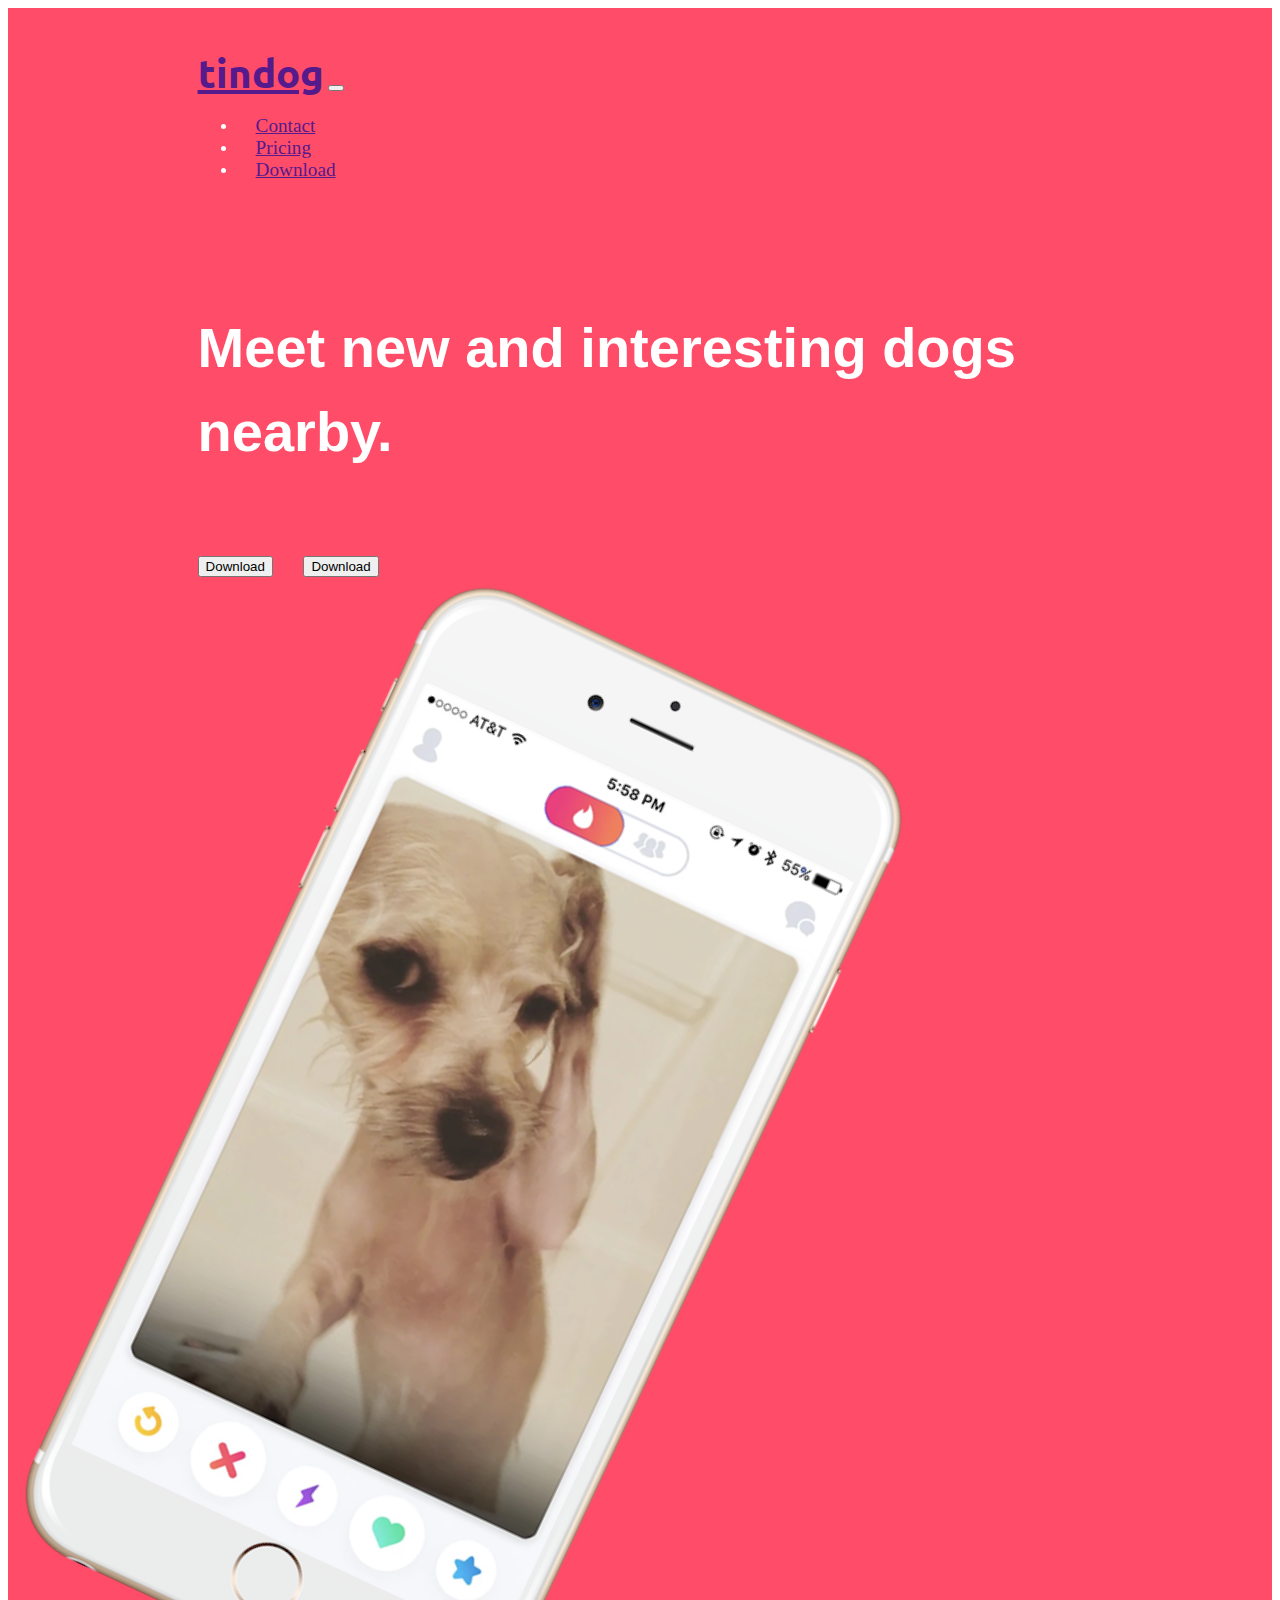
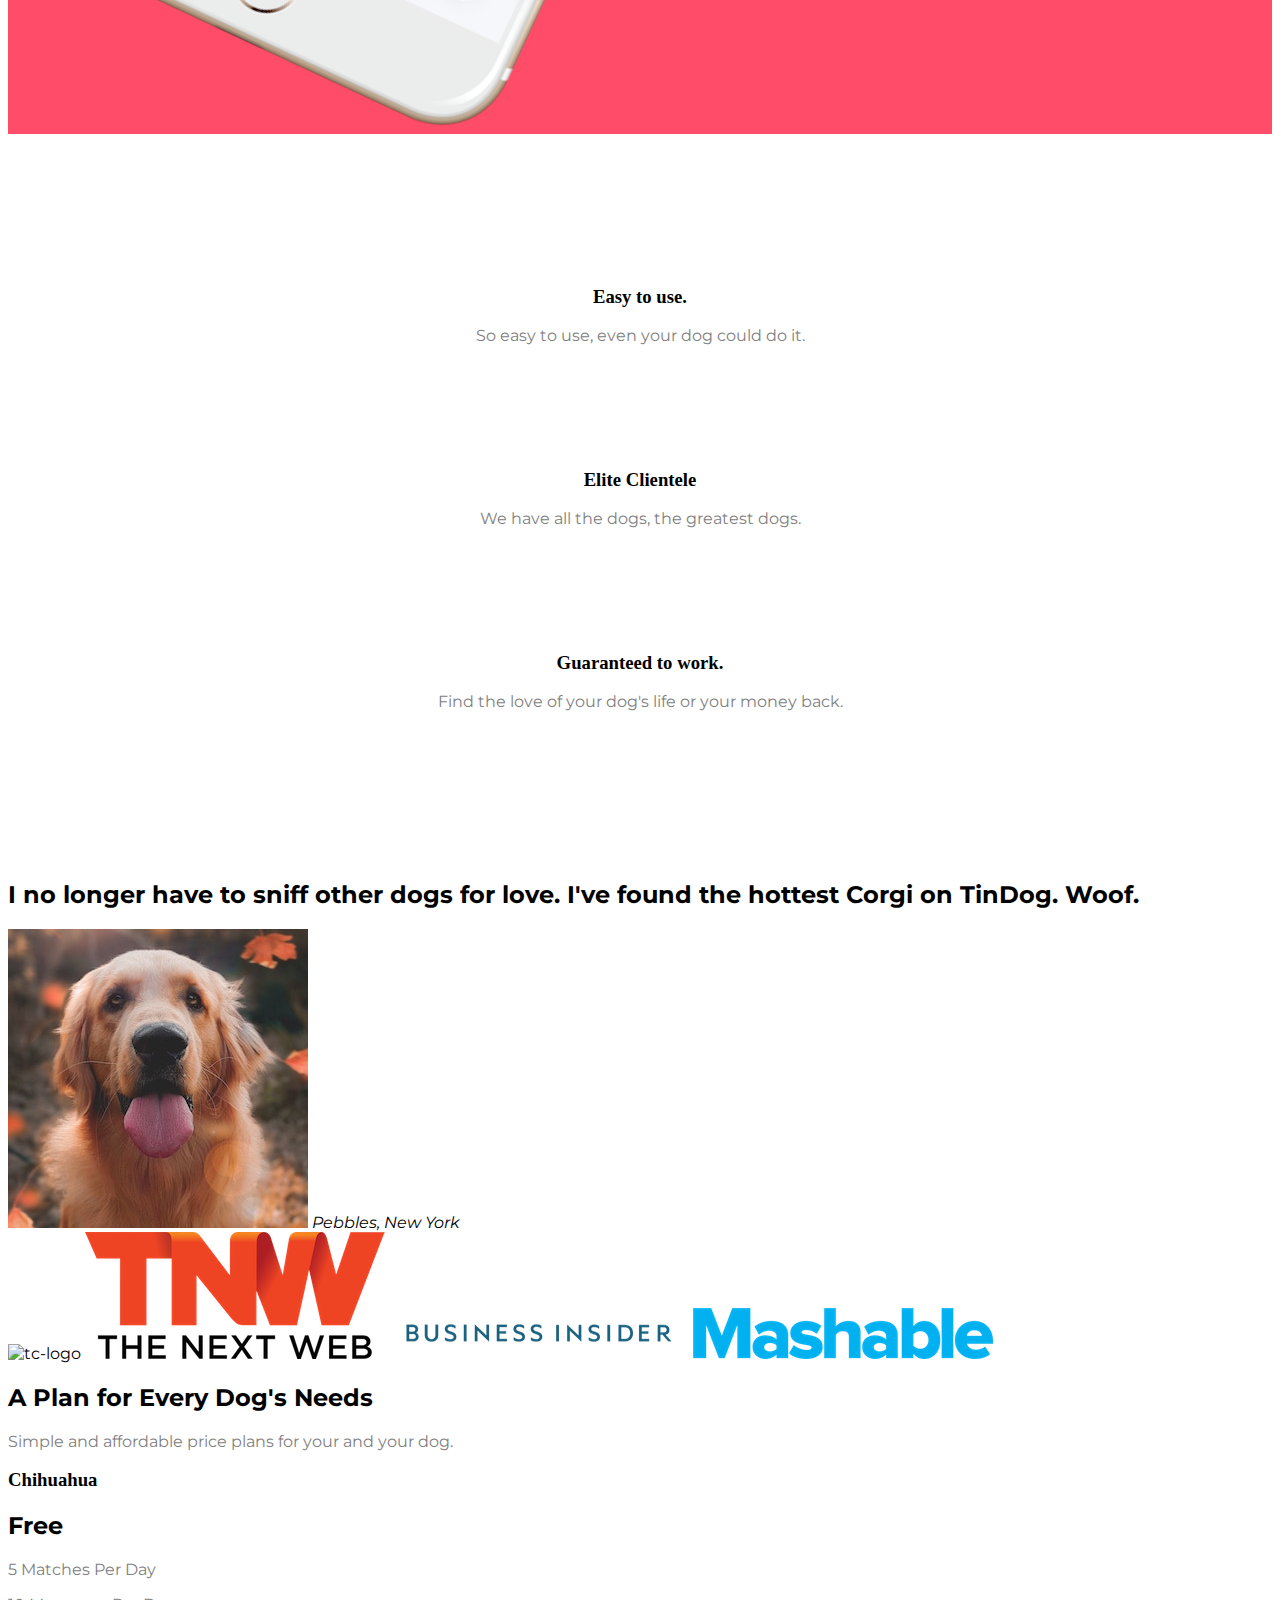
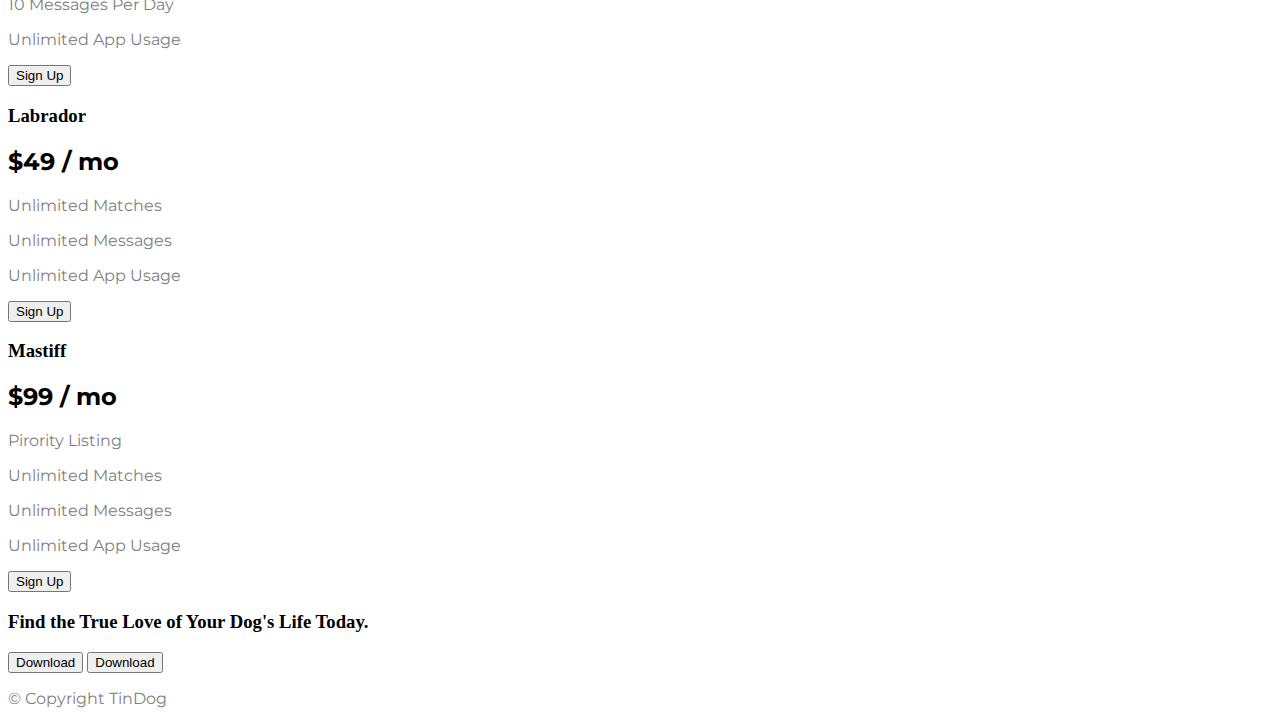
==== TinDog-Start-master/index.html @ eefc7e8d "created tingog" ====
<!DOCTYPE html>
<html>

<head>
  <meta charset="utf-8">
  <meta name="viewport" content="width=device-width, initial-scale=1">
  <title>TinDog</title>
  <link href="https://cdn.jsdelivr.net/npm/bootstrap@5.2.2/dist/css/bootstrap.min.css" rel="stylesheet" integrity="sha384-Zenh87qX5JnK2Jl0vWa8Ck2rdkQ2Bzep5IDxbcnCeuOxjzrPF/et3URy9Bv1WTRi" crossorigin="anonymous">
  <!-- <script src="https://cdn.jsdelivr.net/npm/bootstrap@5.2.2/dist/js/bootstrap.bundle.min.js" integrity="sha384-OERcA2EqjJCMA+/3y+gxIOqMEjwtxJY7qPCqsdltbNJuaOe923+mo//f6V8Qbsw3" crossorigin="anonymous"></script> -->
  <link rel="preconnect" href="https://fonts.googleapis.com">
<link rel="preconnect" href="https://fonts.gstatic.com" crossorigin>
<link href="https://fonts.googleapis.com/css2?family=Montserrat&family=Ubuntu&display=swap" rel="stylesheet">
  <link rel="stylesheet" href="css/styles.css">
</head>

<body>
  

  <section id="title">

    <!-- Nav Bar -->
    <div class="container-fluid">
    
      <nav class="navbar navbar-expand-lg ">
        <a class="navbar-brand text-light" href="">tindog</a>
        <button class="navbar-toggler" type="button" data-bs-toggle="collapse" data-bs-target="#navbarTogglerDemo01" aria-controls="navbarTogglerDemo01" aria-expanded="false" aria-label="Toggle navigation">
          <span class="navbar-toggler-icon text-light"></span>
        </button>

        <div class="collapse navbar-collapse" id="#navbarTogglerDemo01">
        <ul class="navbar-nav ms-auto">
          <li class="nav-item  m-lg-1">
            <a class="nav-link text-light" href="">Contact</a></li>
          <li class="nav-item  m-lg-1">
            <a class="nav-link text-light" href="">Pricing</a></li>
          <li class="nav-item  m-lg-1">
            <a class="nav-link text-light" href="">Download</a></li>
        </ul>
        </div>
      </nav>



     <!-- Title -->

      <div class="row">
        <div class="col-lg-6">
          <h1>Meet new and interesting dogs nearby.</h1>
          <button type="button" class="btn btn-dark btn-lg download-btn">Download</button>
          <button type="button" class="btn btn-outline-light btn-lg download-btn">Download</button>
        </div>
        <div  class="col-lg-6">
          <img class="title-img" src="images/iphone6.png" alt="iphone-mockup">
        </div>
      </div>
    </div>

  </section>


  <!-- Features -->

  <section id="features">
    <div class="row">
      <div class="feature-box col-lg-4">
        
        <h3>Easy to use.</h3>
        <p>So easy to use, even your dog could do it.</p>
      </div>

      <div class="feature-box col-lg-4">
        <h3>Elite Clientele</h3>
        <p>We have all the dogs, the greatest dogs.</p>
      </div>

      <div class="feature-box col-lg-4">
        <h3>Guaranteed to work.</h3>
         <p>Find the love of your dog's life or your money back.</p>
      </div>

    </div>

    
    

  </section>


  <!-- Testimonials -->

  <section id="testimonials">

    <h2>I no longer have to sniff other dogs for love. I've found the hottest Corgi on TinDog. Woof.</h2>
    <img src="images/dog-img.jpg" alt="dog-profile">
    <em>Pebbles, New York</em>

    <!-- <h2 class="testimonial-text">My dog used to be so lonely, but with TinDog's help, they've found the love of their life. I think.</h2>
    <img class="testimonial-image" src="images/lady-img.jpg" alt="lady-profile">
    <em>Beverly, Illinois</em> -->

  </section>


  <!-- Press -->

  <section id="press">
    <img src="images/techcrunch.png" alt="tc-logo">
    <img src="images/tnw.png" alt="tnw-logo">
    <img src="images/bizinsider.png" alt="biz-insider-logo">
    <img src="images/mashable.png" alt="mashable-logo">

  </section>


  <!-- Pricing -->

  <section id="pricing">

    <h2>A Plan for Every Dog's Needs</h2>
    <p>Simple and affordable price plans for your and your dog.</p>


    <h3>Chihuahua</h3>
    <h2>Free</h2>
    <p>5 Matches Per Day</p>
    <p>10 Messages Per Day</p>
    <p>Unlimited App Usage</p>
    <button type="button">Sign Up</button>


    <h3>Labrador</h3>
    <h2>$49 / mo</h2>
    <p>Unlimited Matches</p>
    <p>Unlimited Messages</p>
    <p>Unlimited App Usage</p>
    <button type="button">Sign Up</button>


    <h3>Mastiff</h3>
    <h2>$99 / mo</h2>
    <p>Pirority Listing</p>
    <p>Unlimited Matches</p>
    <p>Unlimited Messages</p>
    <p>Unlimited App Usage</p>
    <button type="button">Sign Up</button>

  </section>


  <!-- Call to Action -->

  <section id="cta">

    <h3>Find the True Love of Your Dog's Life Today.</h3>
    <button type="button">Download</button>
    <button type="button">Download</button>

  </section>


  <!-- Footer -->

  <footer id="footer">

    <p>© Copyright TinDog</p>

  </footer>

  <script src="https://cdn.jsdelivr.net/npm/bootstrap@5.2.2/dist/js/bootstrap.bundle.min.js" integrity="sha384-OERcA2EqjJCMA+/3y+gxIOqMEjwtxJY7qPCqsdltbNJuaOe923+mo//f6V8Qbsw3" crossorigin="anonymous"></script>
</body>

</html>
---- TinDog-Start-master/css/styles.css ----
body{
    font-family: 'montserrat';
}
#title{
    background-color: #ff4c68;
    color:#fff;
}
.container-fluid{
    padding: 3% 15%;
}
h1{
    font-family: 'Montserrat-Black', sans-serif;
    font-size: 3.5rem;
    line-height: 1.5;
    font-weight: bold;
}
h3{
    font-family: "Montserrat-black";
    font-weight: bold;
}

p{
    color: grey;
}

/* Navigation bar */

.navbar{
    padding-bottom: 4.5rem;
}

.navbar-brand{
    font-family: "Ubuntu";
    font-size: 2.5rem;
    font-weight: bold;
}

.nav-item{
    padding:0 18px;
}

.nav-link{
    font-family: "Montserrat-light";
    font-size: 1.2rem;
}

/* buttons */

.download-btn{
    margin: 5% 3% 5% 0;
}

/* title */
.title-img{
    width: 60%;
    transform: rotate(25deg);
}

/* features */

#features{
    padding: 7% 15%;
}
.feature-box{
    text-align: center;
    padding: 5%;
}
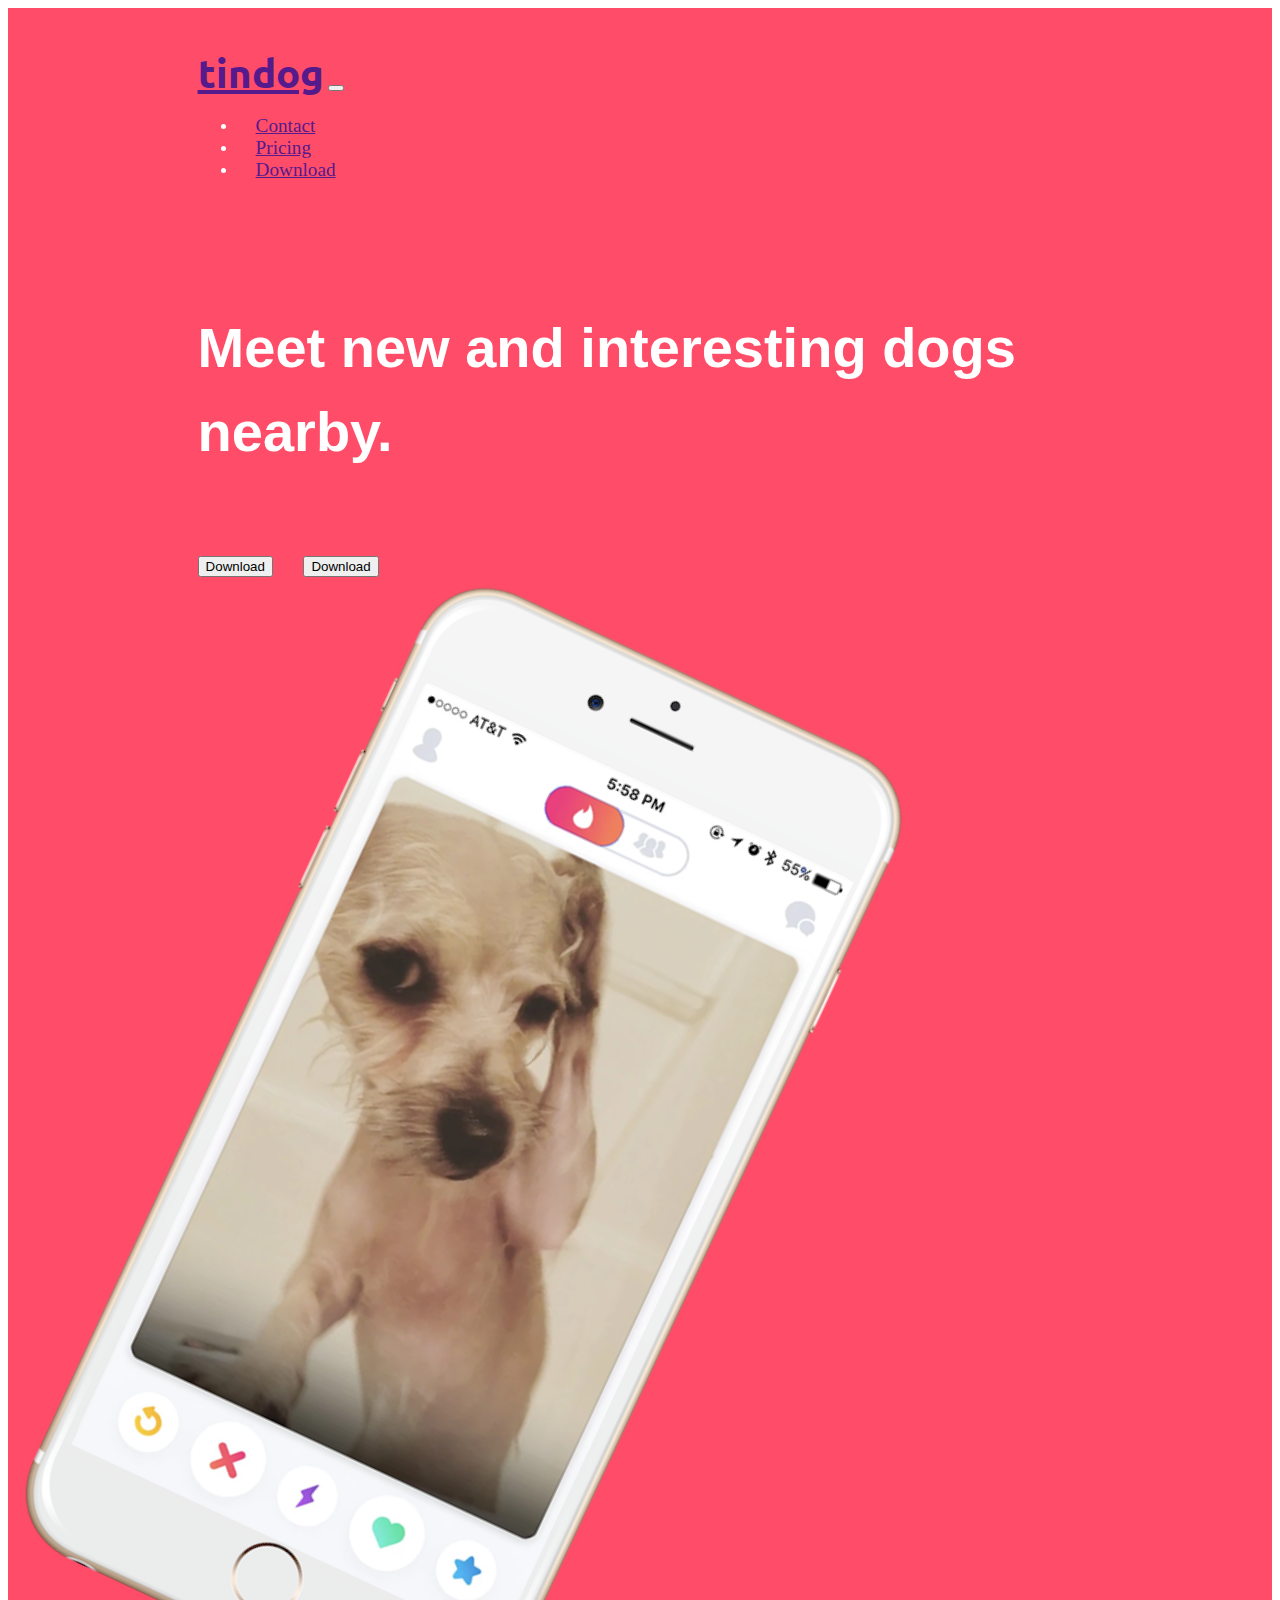
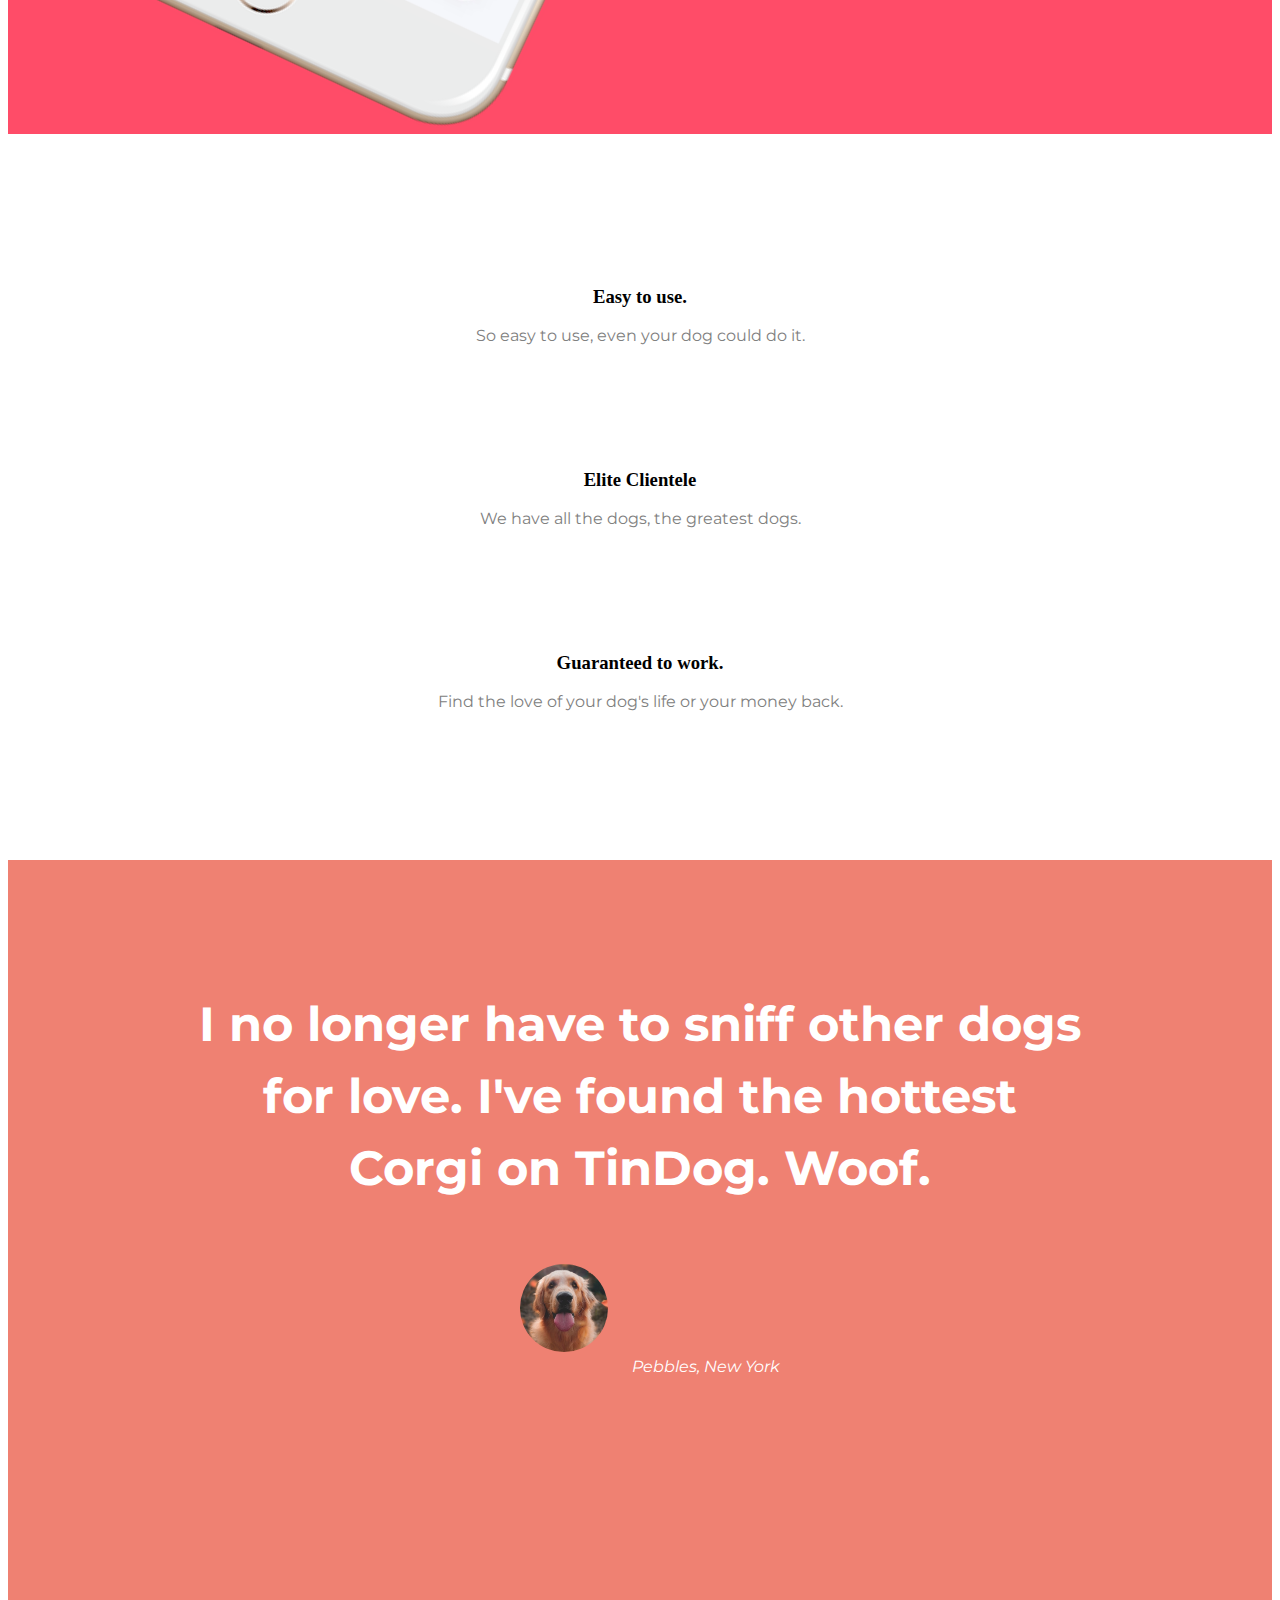
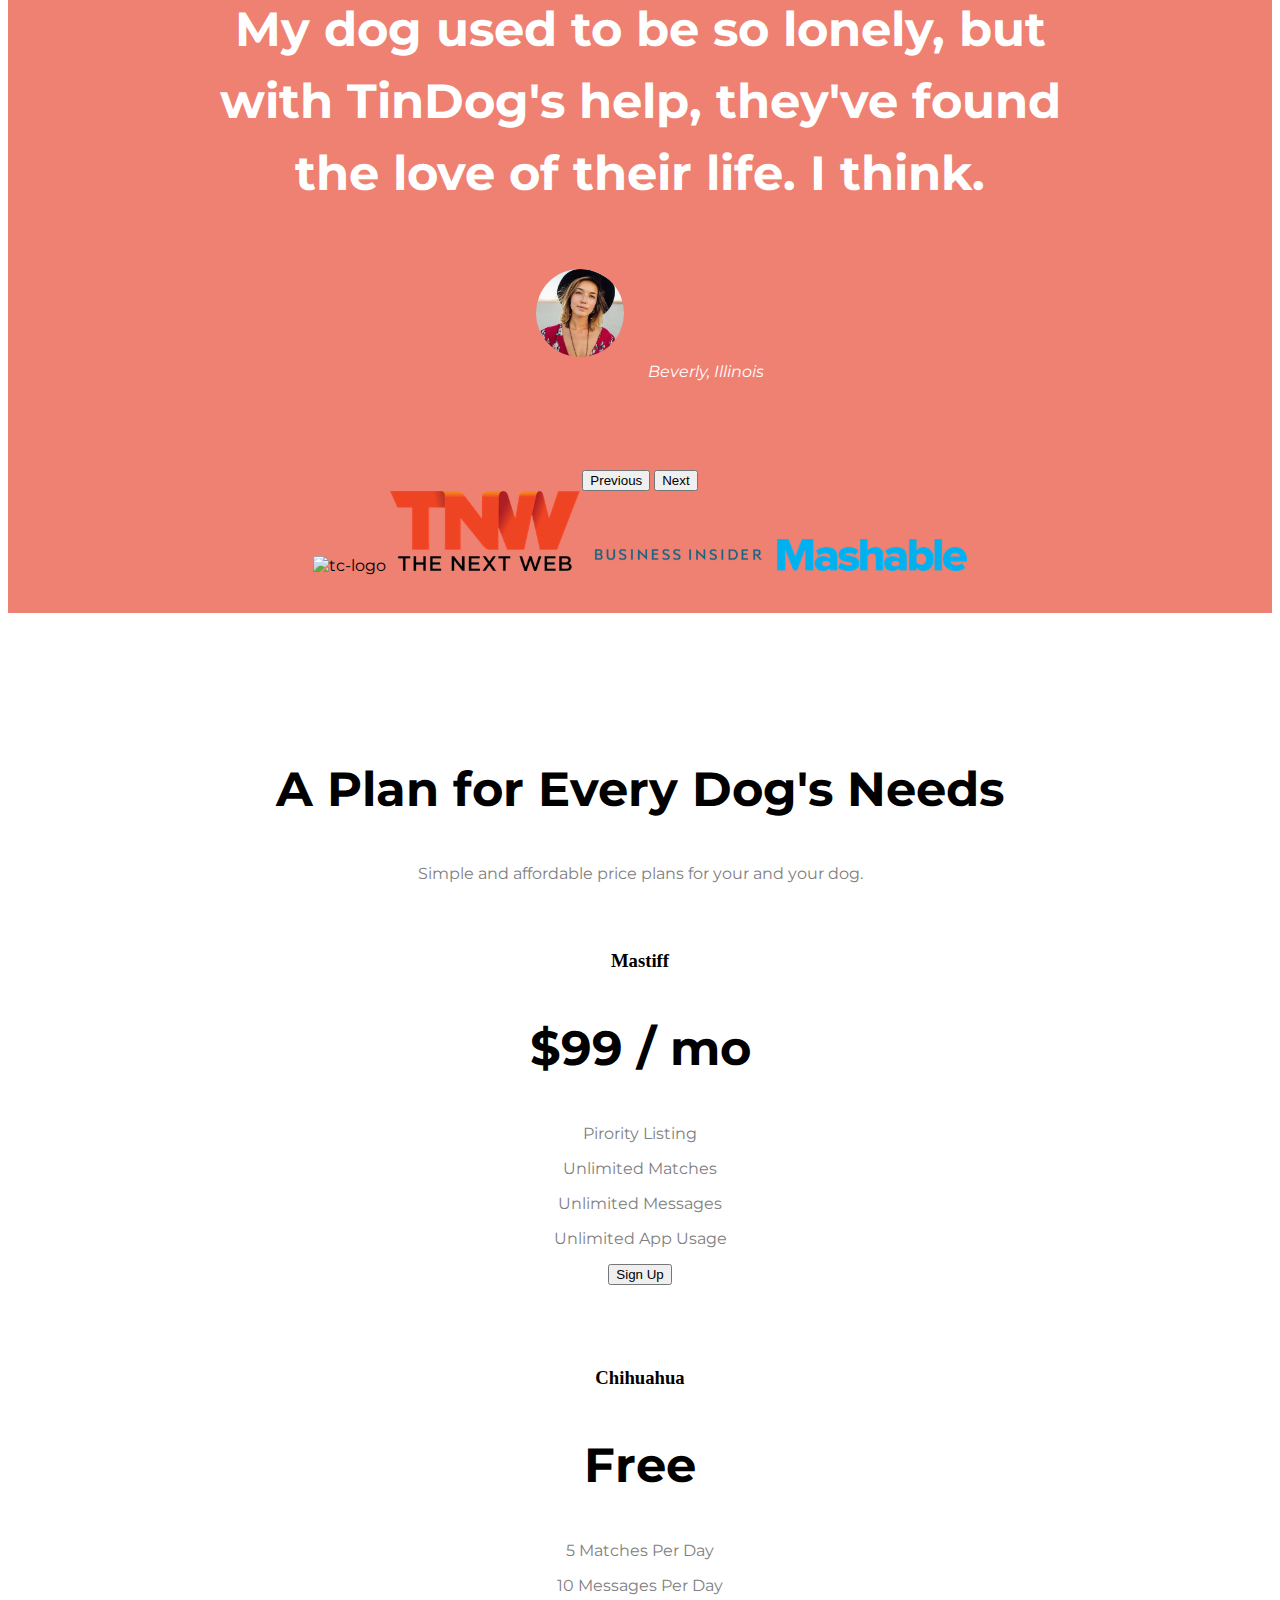
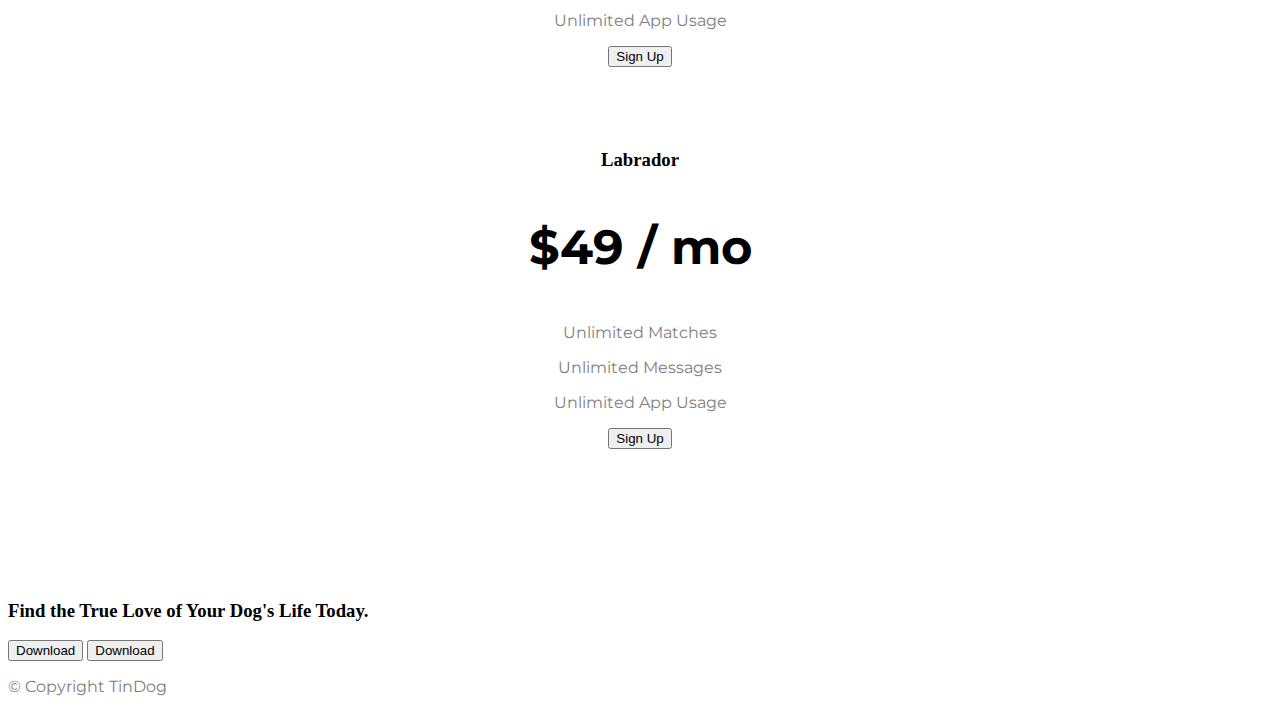
==== commit 7286f109: "changes on pricing section" ====
--- a/TinDog-Start-master/index.html
+++ b/TinDog-Start-master/index.html
@@ -90,13 +90,33 @@
 
   <section id="testimonials">
 
-    <h2>I no longer have to sniff other dogs for love. I've found the hottest Corgi on TinDog. Woof.</h2>
-    <img src="images/dog-img.jpg" alt="dog-profile">
-    <em>Pebbles, New York</em>
-
-    <!-- <h2 class="testimonial-text">My dog used to be so lonely, but with TinDog's help, they've found the love of their life. I think.</h2>
-    <img class="testimonial-image" src="images/lady-img.jpg" alt="lady-profile">
-    <em>Beverly, Illinois</em> -->
+    <div id="testimonial-carousel" class="carousel slide" data-bs-ride="falase" >
+      <div class="carousel-inner">
+        <div class="carousel-item active">
+          <h2>I no longer have to sniff other dogs for love. I've found the hottest Corgi on TinDog. Woof.</h2>
+          <img class="testimonial-image" src="images/dog-img.jpg" alt="dog-profile">
+          <em>Pebbles, New York</em>
+        </div>
+        <div class="carousel-item" >
+          <h2 class="testimonial-text">My dog used to be so lonely, but with TinDog's help, they've found the love of their life. I think.</h2>
+         <img class="testimonial-image" src="images/lady-img.jpg" alt="lady-profile">
+         <em>Beverly, Illinois</em>
+        </div>
+        
+      </div>
+        <button class="carousel-control-prev" type="button" data-bs-target="#testimonial-carousel" data-bs-slide="prev">
+        <span class="carousel-control-prev-icon" aria-hidden="true"></span>
+        <span class="visually-hidden">Previous</span>
+      </button>
+      <button class="carousel-control-next" type="button" data-bs-target="#testimonial-carousel" data-bs-slide="next">
+        <span class="carousel-control-next-icon" aria-hidden="true"></span>
+        <span class="visually-hidden">Next</span>
+      </button>
+    </div>
+
+    
+
+    
 
   </section>
 
@@ -104,10 +124,10 @@
   <!-- Press -->
 
   <section id="press">
-    <img src="images/techcrunch.png" alt="tc-logo">
-    <img src="images/tnw.png" alt="tnw-logo">
-    <img src="images/bizinsider.png" alt="biz-insider-logo">
-    <img src="images/mashable.png" alt="mashable-logo">
+    <img class="press-logo" src="images/techcrunch.png" alt="tc-logo">
+    <img class="press-logo" src="images/tnw.png" alt="tnw-logo">
+    <img class="press-logo" src="images/bizinsider.png" alt="biz-insider-logo">
+    <img class="press-logo" src="images/mashable.png" alt="mashable-logo">
 
   </section>
 
@@ -119,31 +139,56 @@
     <h2>A Plan for Every Dog's Needs</h2>
     <p>Simple and affordable price plans for your and your dog.</p>
 
-
-    <h3>Chihuahua</h3>
-    <h2>Free</h2>
-    <p>5 Matches Per Day</p>
-    <p>10 Messages Per Day</p>
-    <p>Unlimited App Usage</p>
-    <button type="button">Sign Up</button>
-
-
-    <h3>Labrador</h3>
-    <h2>$49 / mo</h2>
-    <p>Unlimited Matches</p>
-    <p>Unlimited Messages</p>
-    <p>Unlimited App Usage</p>
-    <button type="button">Sign Up</button>
-
-
-    <h3>Mastiff</h3>
-    <h2>$99 / mo</h2>
-    <p>Pirority Listing</p>
-    <p>Unlimited Matches</p>
-    <p>Unlimited Messages</p>
-    <p>Unlimited App Usage</p>
-    <button type="button">Sign Up</button>
-
+    <div class="row">
+      <div class=" pricing-column col-lg-4 col-md-6">
+        <div class="card">
+      <div class="card-header">
+        <h3>Mastiff</h3>
+      </div>
+          <div class="card-body">
+            <h2>$99 / mo</h2>
+            <p>Pirority Listing</p>
+            <p>Unlimited Matches</p>
+            <p>Unlimited Messages</p>
+            <p>Unlimited App Usage</p>
+            <button type="button" class="btn btn-lg btn-block btn-outline-dark">Sign Up</button>
+      </div>          
+    </div>
+      </div>
+
+    <div class=" pricing-column col-lg-4 col-md-6">
+      <div class="card">
+      <div class="card-header">
+        <h3>Chihuahua</h3>
+      </div>
+          <div class="card-body">
+            <h2>Free</h2>
+            <p>5 Matches Per Day</p>
+            <p>10 Messages Per Day</p>
+            <p>Unlimited App Usage</p>
+            <button class="btn btn-lg btn-block btn-dark" type="button">Sign Up</button>
+      </div>          
+    </div>
+    </div>
+    
+    <div class=" pricing-column col-lg-4 ">
+      <div class="card">
+      <div class="card-header">
+        <h3>Labrador</h3>
+      </div>
+          <div class="card-body">
+            <h2>$49 / mo</h2>
+            <p>Unlimited Matches</p>
+            <p>Unlimited Messages</p>
+            <p>Unlimited App Usage</p>
+            <button class="btn btn-lg btn-block btn-dark" type="button">Sign Up</button>
+      </div>          
+    </div>
+    </div>
+    
+
+    
+   </div>
   </section>
 
 
--- a/TinDog-Start-master/css/styles.css
+++ b/TinDog-Start-master/css/styles.css
@@ -14,6 +14,14 @@
     line-height: 1.5;
     font-weight: bold;
 }
+
+h2{
+   font-family: "Montserrat";
+   font-weight: bold;
+   font-size: 3rem;
+   line-height: 1.5;
+}
+
 h3{
     font-family: "Montserrat-black";
     font-weight: bold;
@@ -64,4 +72,43 @@
 .feature-box{
     text-align: center;
     padding: 5%;
-}+}
+
+/* testimonial section */
+ #testimonials{
+    
+    text-align: center;
+    background-color: #ef8172;
+    color: #fff;
+ }
+
+ .testimonial-image{
+    width: 10%;
+    border-radius: 100%;
+    margin: 20px;
+ }
+
+ .carousel-item{
+    padding: 7% 15%;
+ }
+
+ #press{
+    background-color: #ef8172;
+    text-align: center;
+    padding-bottom:3% ;
+ }
+
+ .press-logo{
+    width: 15%;
+    margin: 20 20 50px;
+ }
+
+ /* pricing section */
+
+ #pricing{
+    padding: 100px;
+    text-align: center;
+ }
+ .pricing-column{
+    padding: 3% 2%;
+ }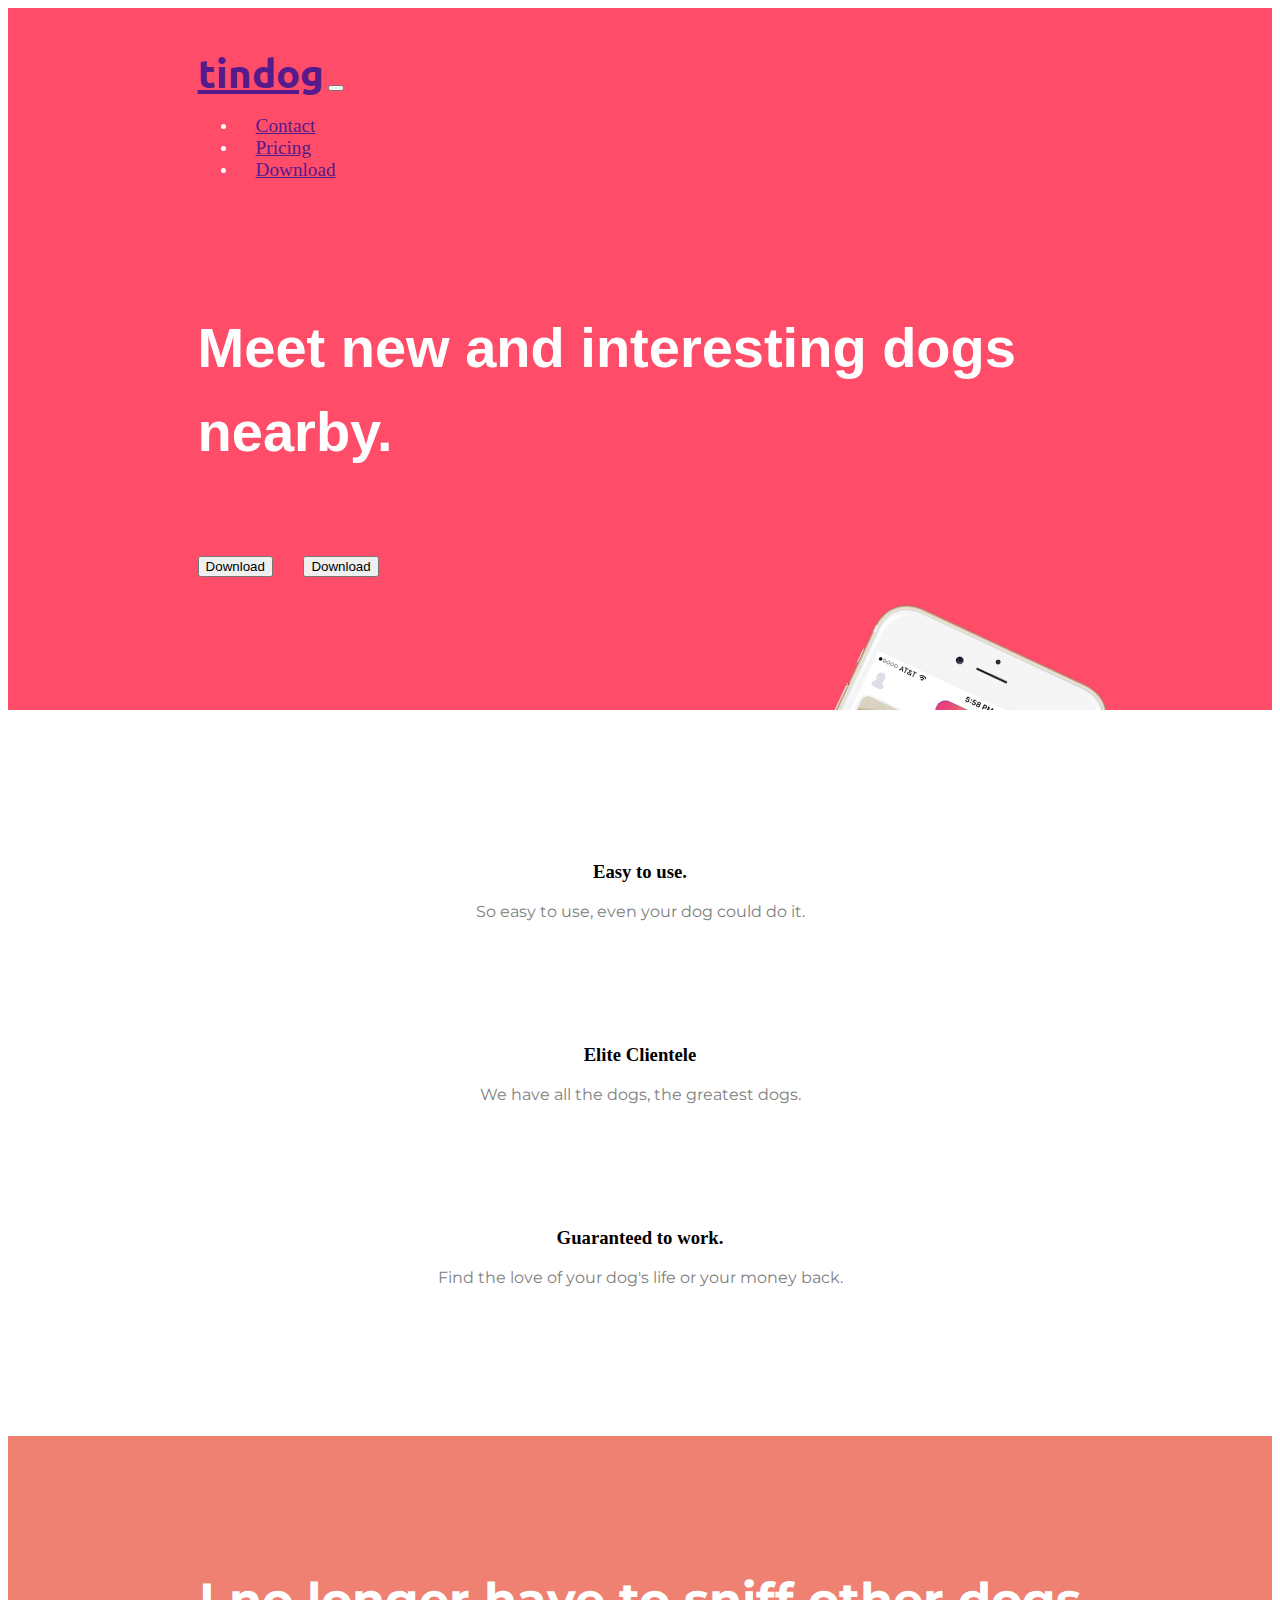
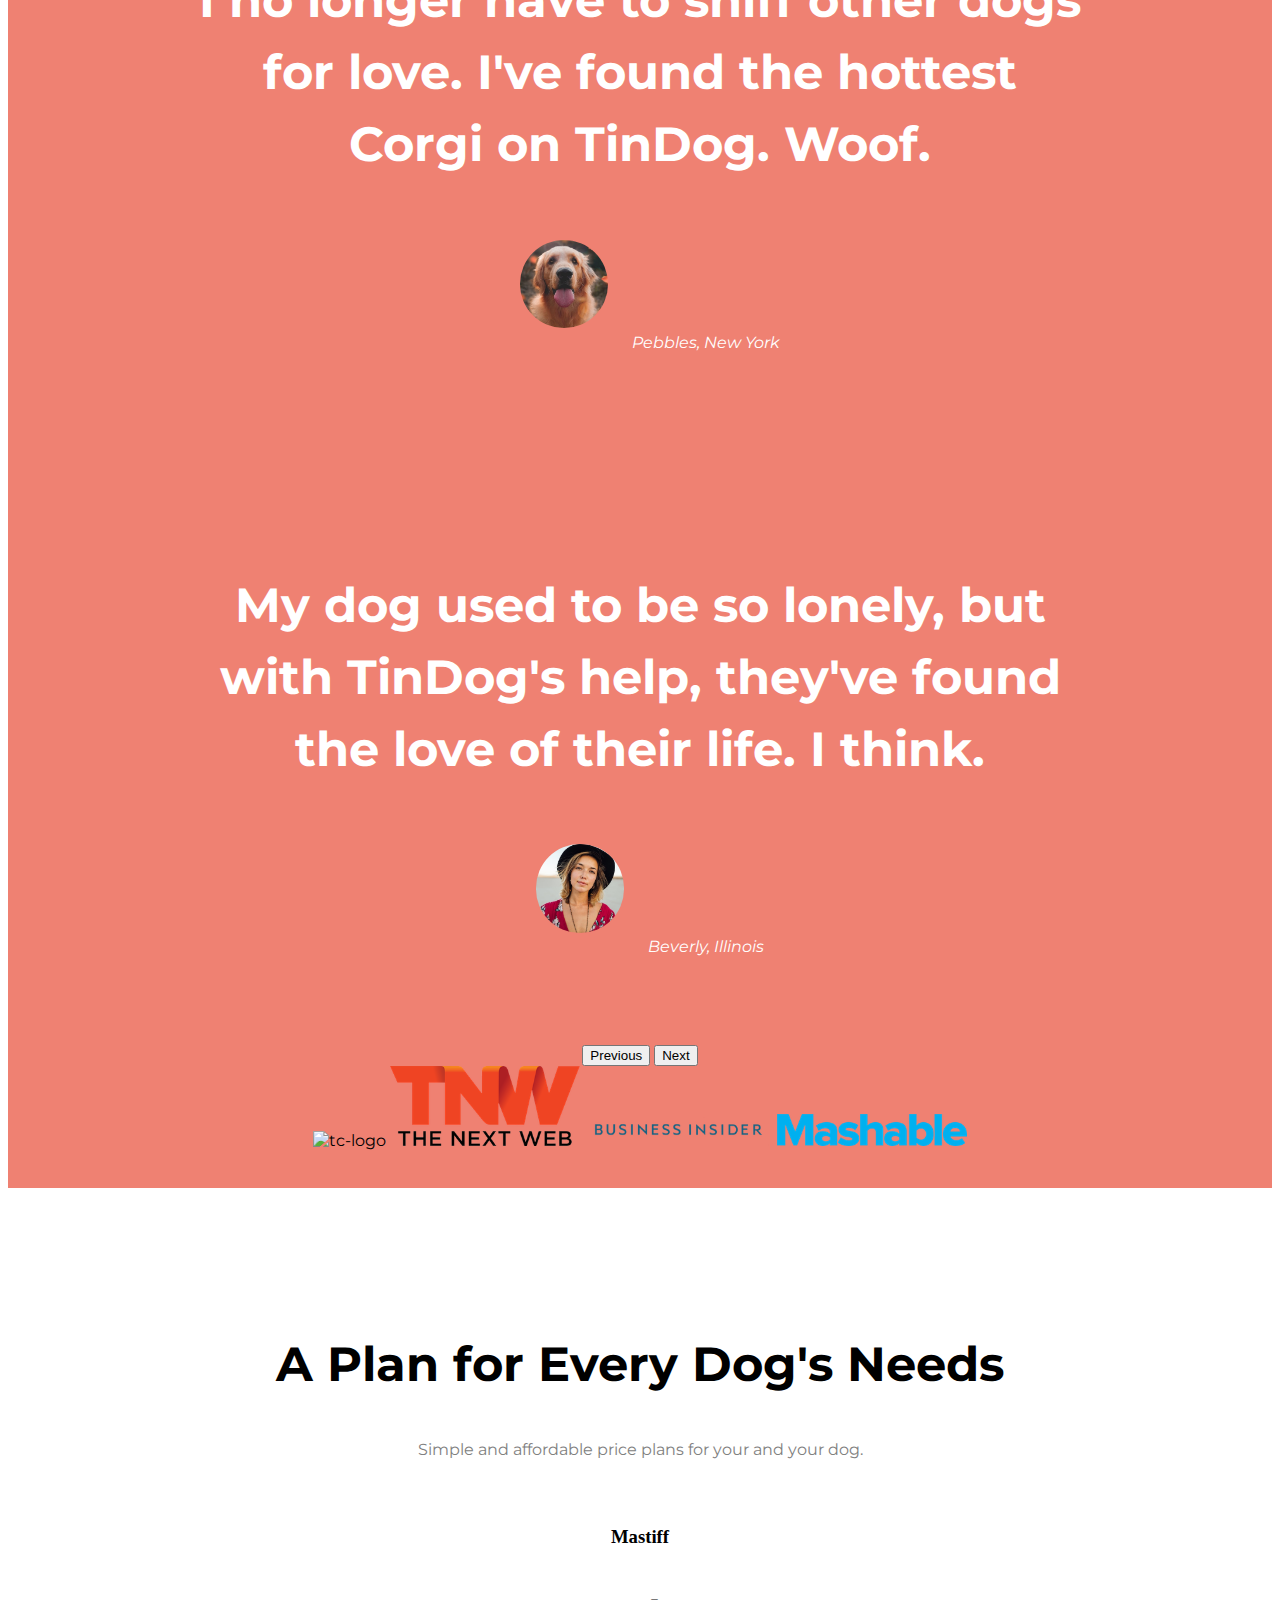
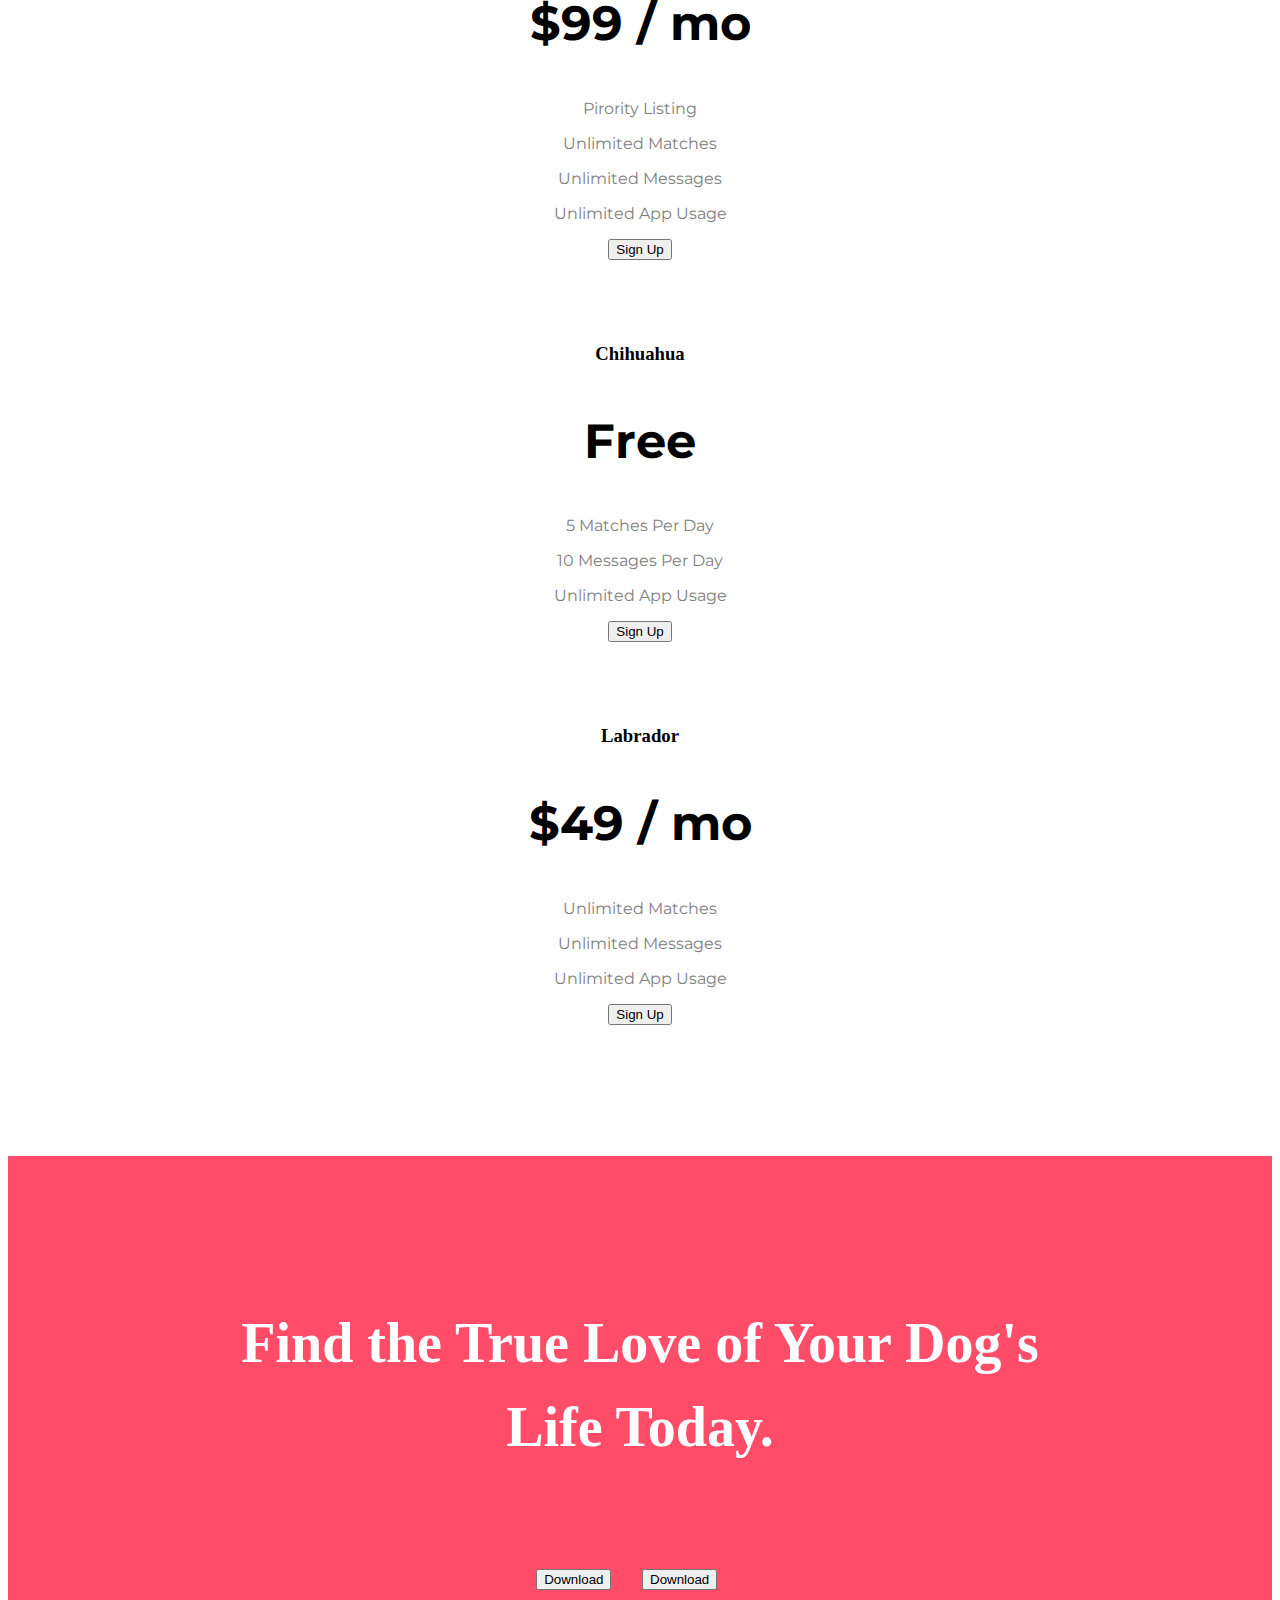
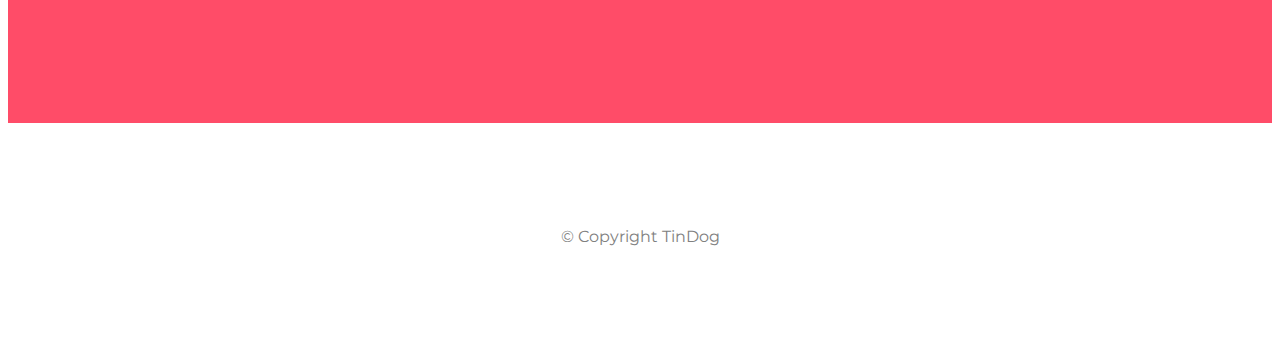
==== commit 08534a0e: "completed landing pade" ====
--- a/TinDog-Start-master/index.html
+++ b/TinDog-Start-master/index.html
@@ -196,9 +196,9 @@
 
   <section id="cta">
 
-    <h3>Find the True Love of Your Dog's Life Today.</h3>
-    <button type="button">Download</button>
-    <button type="button">Download</button>
+    <h3 class="cta-heading ">Find the True Love of Your Dog's Life Today.</h3>
+    <button class="cta-btn btn btn-dark btn-lg download-btn " type="button">Download</button>
+    <button class="cta-btn btn btn-outline-light btn-lg download-btn " type="button">Download</button>
 
   </section>
 
--- a/TinDog-Start-master/css/styles.css
+++ b/TinDog-Start-master/css/styles.css
@@ -6,7 +6,7 @@
     color:#fff;
 }
 .container-fluid{
-    padding: 3% 15%;
+    padding: 3% 15% 7%;
 }
 h1{
     font-family: 'Montserrat-Black', sans-serif;
@@ -60,14 +60,19 @@
 
 /* title */
 .title-img{
-    width: 60%;
+    width: 20%;
     transform: rotate(25deg);
+    position: absolute;
+    right: 20%;
 }
 
 /* features */
 
 #features{
     padding: 7% 15%;
+    background-color: #fff;
+    position: relative;
+    /* z-index: 1; */
 }
 .feature-box{
     text-align: center;
@@ -111,4 +116,41 @@
  }
  .pricing-column{
     padding: 3% 2%;
- }+ }
+
+ @media (max-width:1028px){
+    #title{
+        text-align: center;
+    }
+
+    .title-img{
+        position: static;
+        transform: rotate(0);
+        width: 50%;
+    }
+ }
+
+/* call to action */
+
+#cta{
+    background-color:#ff4c68;
+    color: #fff;
+    padding: 7% 15%;
+    margin: 20 50 20px;
+    text-align: center;
+}
+
+.cta-heading{
+    font-size: 3.5rem;
+    line-height: 1.5;
+    font-family: "Montserrat-black";
+    font-weight: bold;
+    
+}
+
+/* footer section */
+
+#footer{
+    padding: 7% 15%;
+    text-align: center;
+}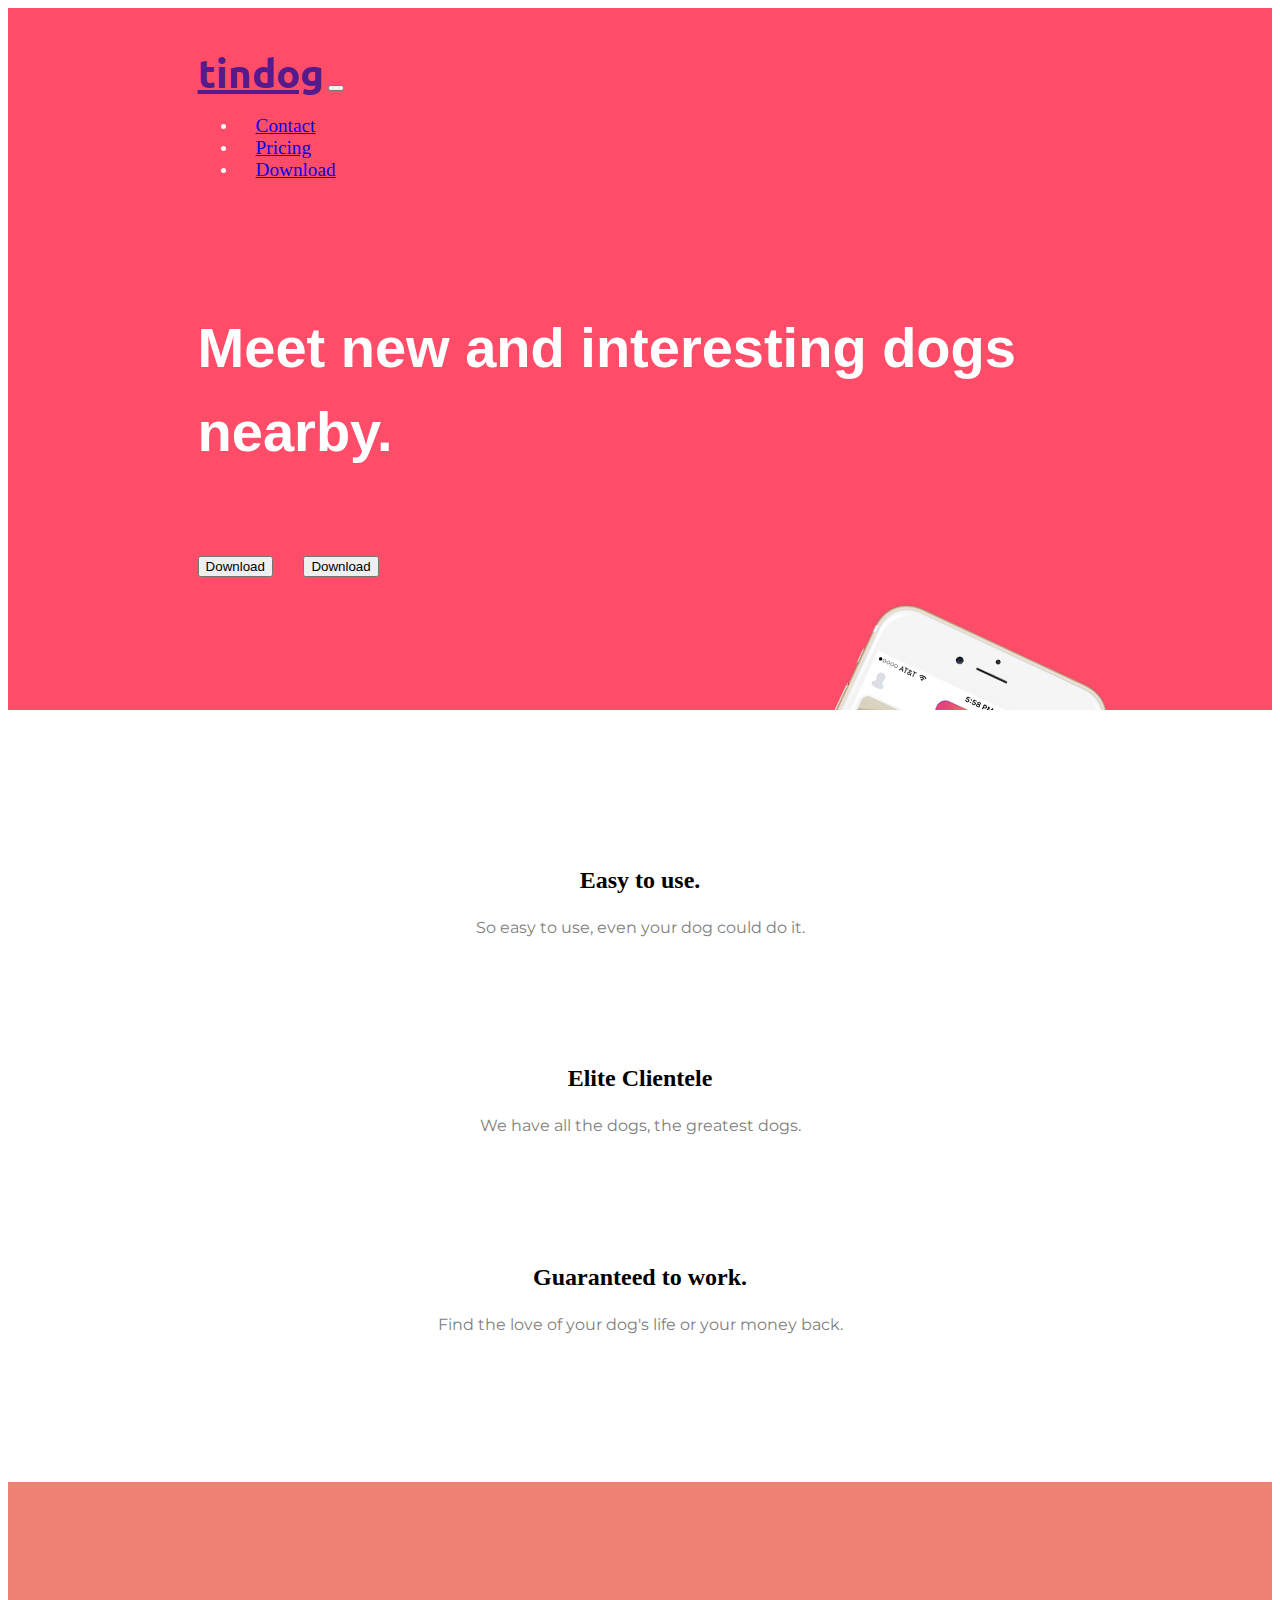
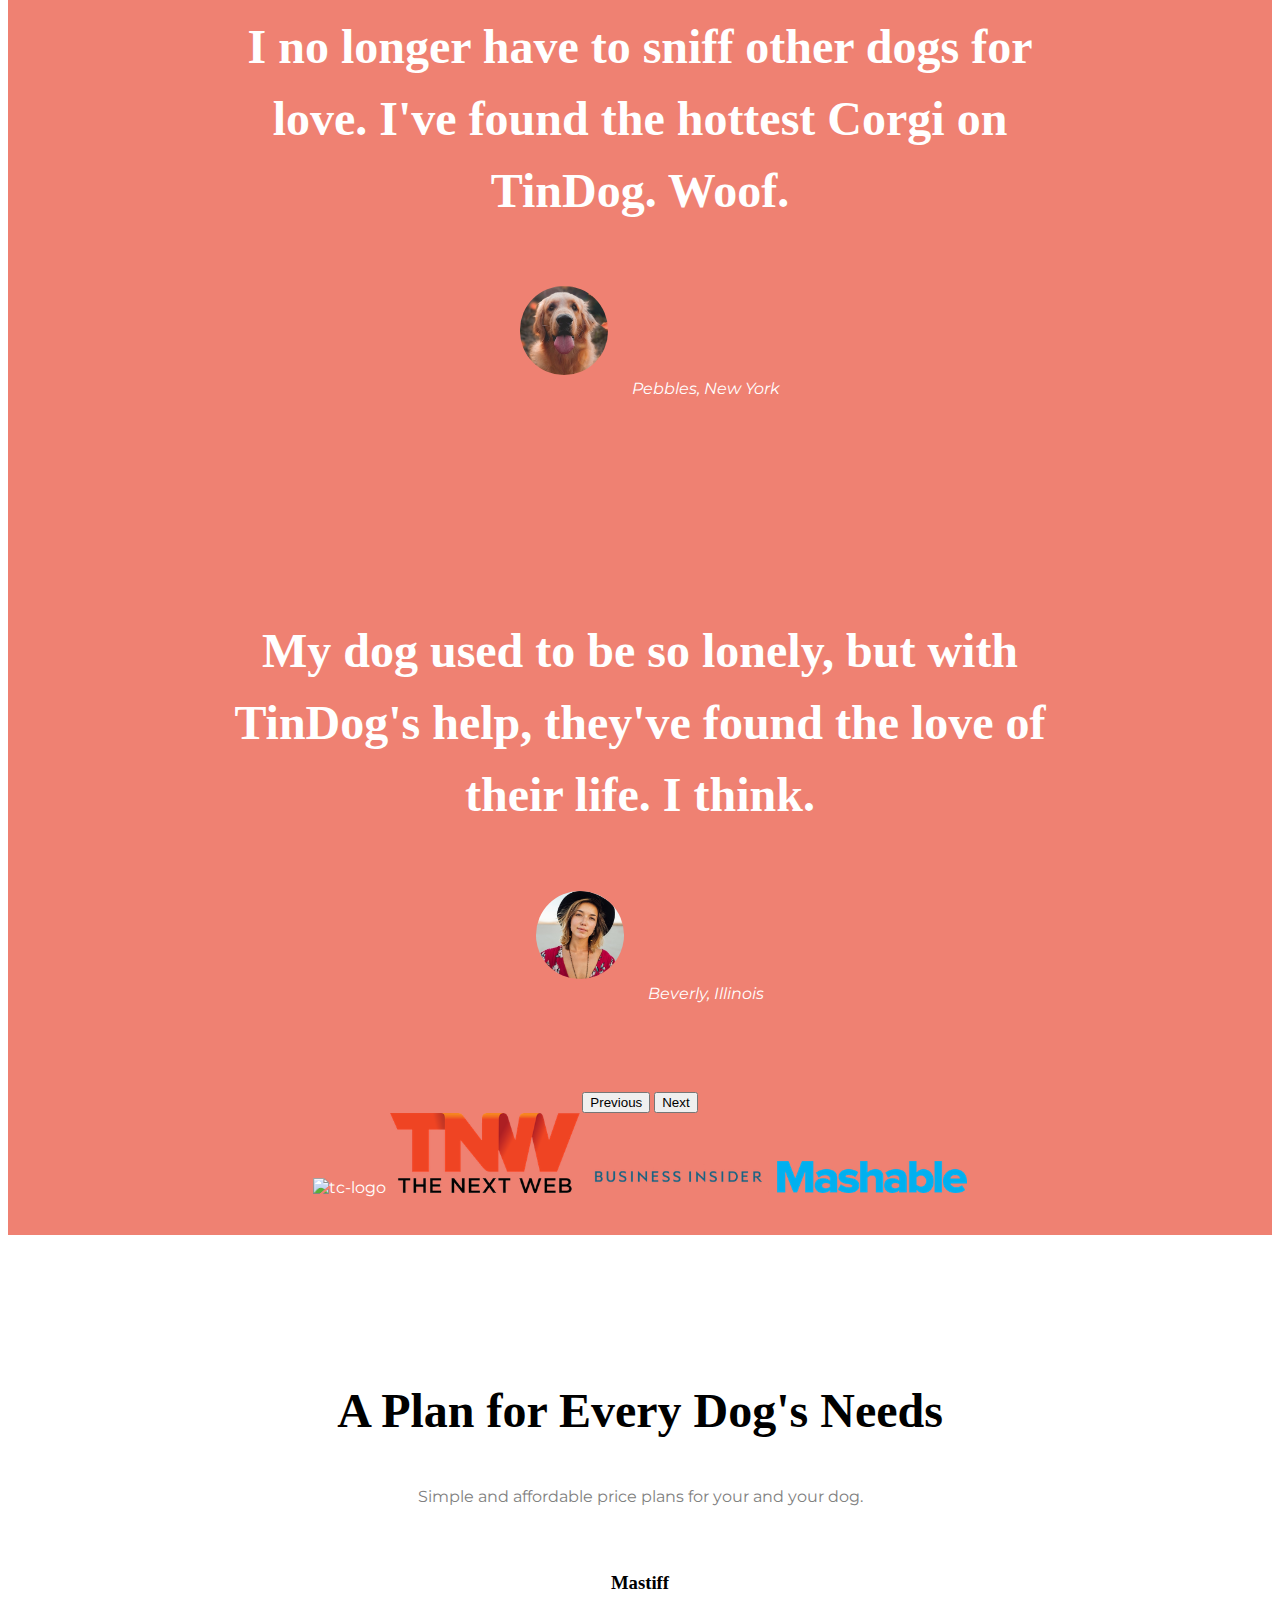
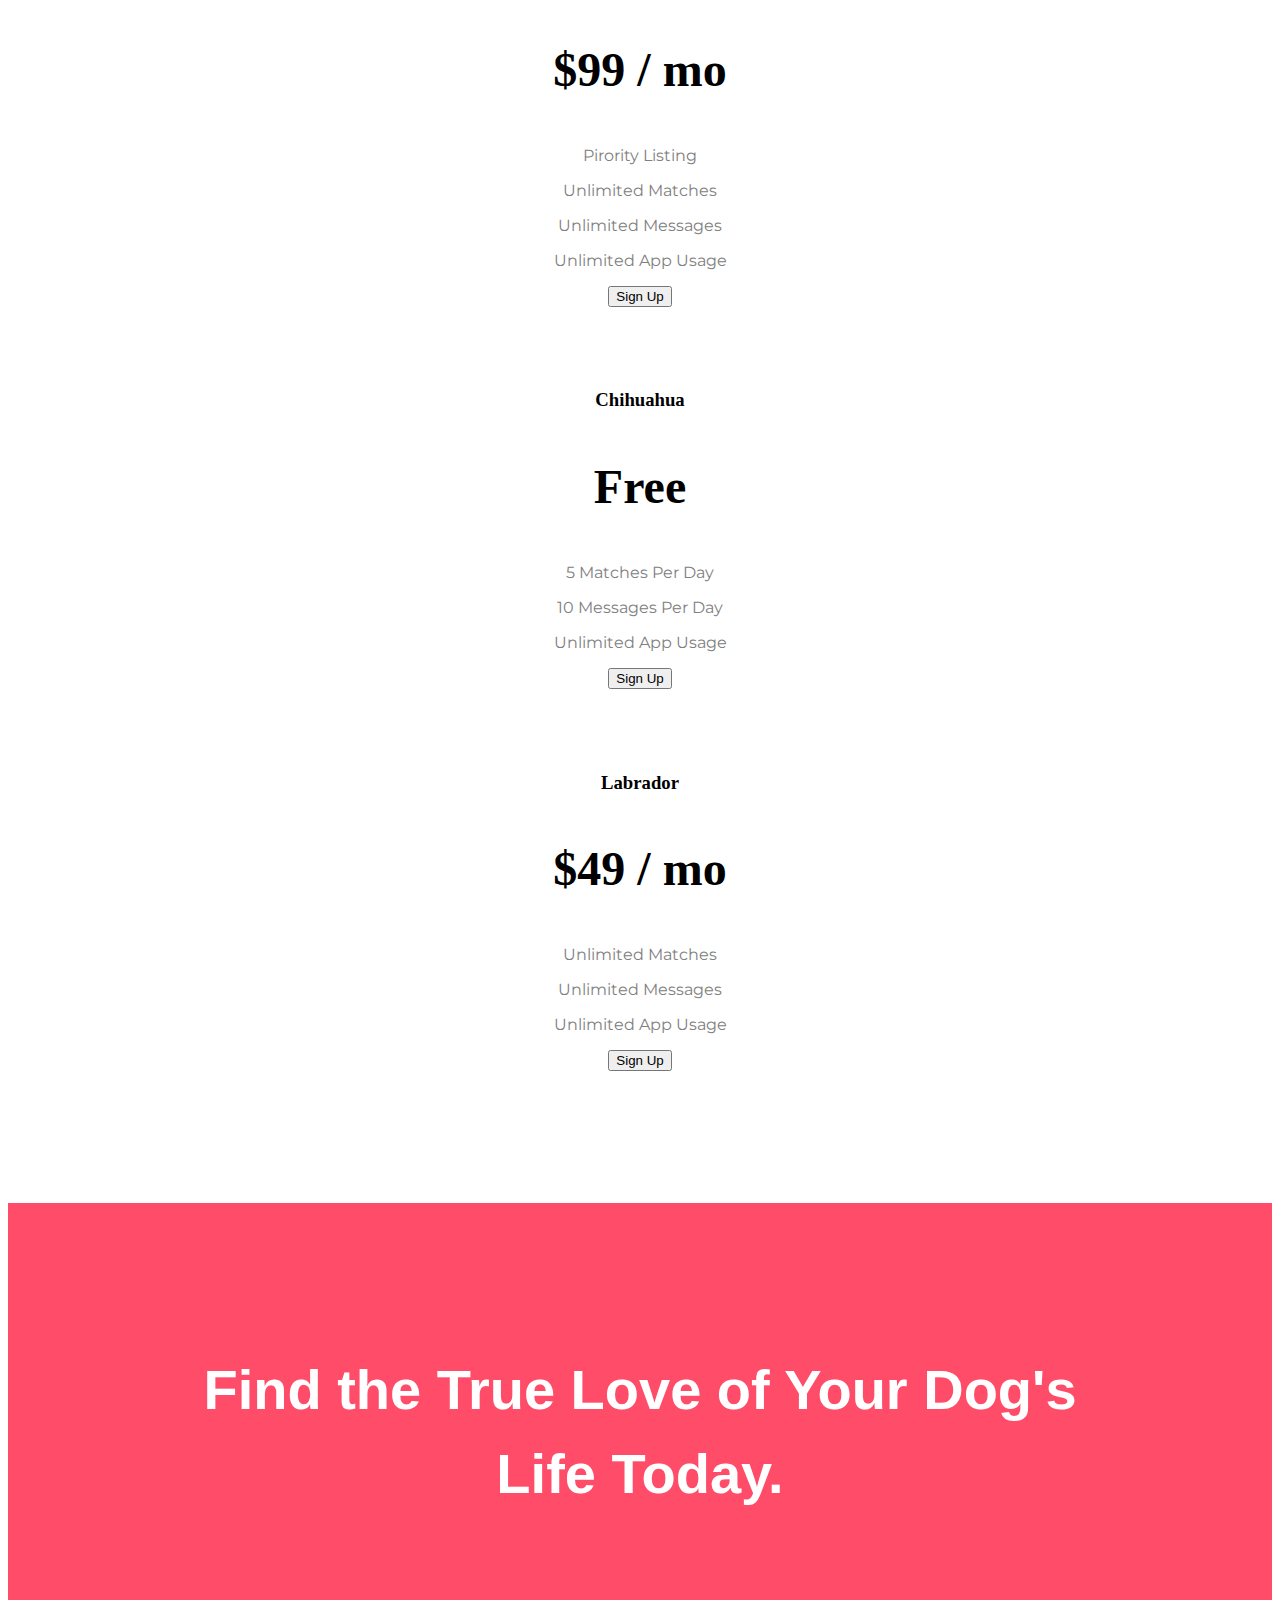
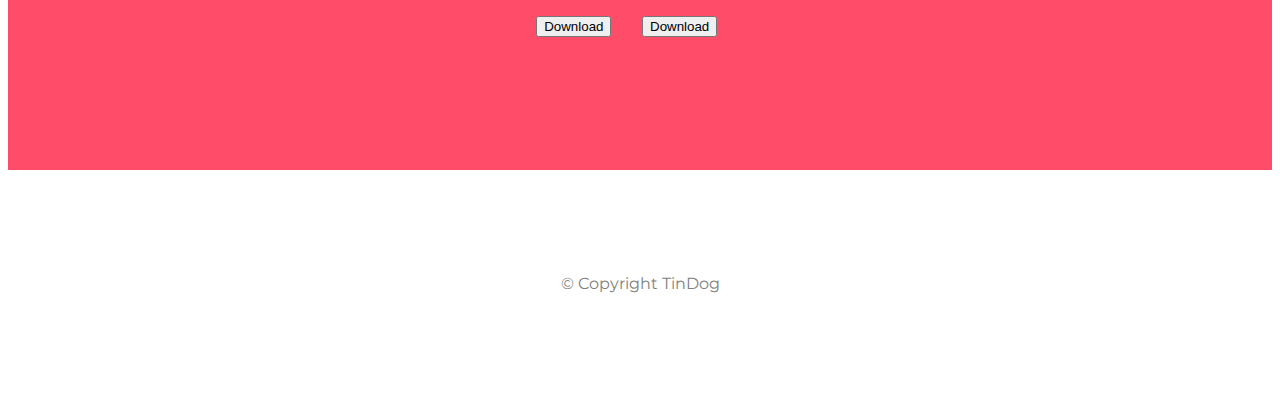
==== commit 460e4fdd: "landing page" ====
--- a/TinDog-Start-master/index.html
+++ b/TinDog-Start-master/index.html
@@ -16,7 +16,7 @@
 <body>
   
 
-  <section id="title">
+  <section class="colored-section" id="title">
 
     <!-- Nav Bar -->
     <div class="container-fluid">
@@ -30,11 +30,11 @@
         <div class="collapse navbar-collapse" id="#navbarTogglerDemo01">
         <ul class="navbar-nav ms-auto">
           <li class="nav-item  m-lg-1">
-            <a class="nav-link text-light" href="">Contact</a></li>
+            <a class="nav-link text-light" href="#footer">Contact</a></li>
           <li class="nav-item  m-lg-1">
-            <a class="nav-link text-light" href="">Pricing</a></li>
+            <a class="nav-link text-light" href="#pricing">Pricing</a></li>
           <li class="nav-item  m-lg-1">
-            <a class="nav-link text-light" href="">Download</a></li>
+            <a class="nav-link text-light" href="#cta">Download</a></li>
         </ul>
         </div>
       </nav>
@@ -45,7 +45,7 @@
 
       <div class="row">
         <div class="col-lg-6">
-          <h1>Meet new and interesting dogs nearby.</h1>
+          <h1 class="big-heading">Meet new and interesting dogs nearby.</h1>
           <button type="button" class="btn btn-dark btn-lg download-btn">Download</button>
           <button type="button" class="btn btn-outline-light btn-lg download-btn">Download</button>
         </div>
@@ -60,21 +60,23 @@
 
   <!-- Features -->
 
-  <section id="features">
+  <section class="white-section" id="features">
+    <div class="container-fluid">
+ 
     <div class="row">
       <div class="feature-box col-lg-4">
         
-        <h3>Easy to use.</h3>
+        <h3 class="feature-title">Easy to use.</h3>
         <p>So easy to use, even your dog could do it.</p>
       </div>
 
       <div class="feature-box col-lg-4">
-        <h3>Elite Clientele</h3>
+        <h3 class="feature-title">Elite Clientele</h3>
         <p>We have all the dogs, the greatest dogs.</p>
       </div>
 
       <div class="feature-box col-lg-4">
-        <h3>Guaranteed to work.</h3>
+        <h3 class="feature-title">Guaranteed to work.</h3>
          <p>Find the love of your dog's life or your money back.</p>
       </div>
 
@@ -82,22 +84,22 @@
 
     
     
-
+   </div>
   </section>
 
 
   <!-- Testimonials -->
 
-  <section id="testimonials">
+  <section class="colored-section" id="testimonials">
 
     <div id="testimonial-carousel" class="carousel slide" data-bs-ride="falase" >
       <div class="carousel-inner">
-        <div class="carousel-item active">
-          <h2>I no longer have to sniff other dogs for love. I've found the hottest Corgi on TinDog. Woof.</h2>
+        <div class="carousel-item active container-fluid">
+          <h2 class="testimonial-text">I no longer have to sniff other dogs for love. I've found the hottest Corgi on TinDog. Woof.</h2>
           <img class="testimonial-image" src="images/dog-img.jpg" alt="dog-profile">
           <em>Pebbles, New York</em>
         </div>
-        <div class="carousel-item" >
+        <div class="carousel-item container-fluid" >
           <h2 class="testimonial-text">My dog used to be so lonely, but with TinDog's help, they've found the love of their life. I think.</h2>
          <img class="testimonial-image" src="images/lady-img.jpg" alt="lady-profile">
          <em>Beverly, Illinois</em>
@@ -123,7 +125,7 @@
 
   <!-- Press -->
 
-  <section id="press">
+  <section class="colored-section" id="press">
     <img class="press-logo" src="images/techcrunch.png" alt="tc-logo">
     <img class="press-logo" src="images/tnw.png" alt="tnw-logo">
     <img class="press-logo" src="images/bizinsider.png" alt="biz-insider-logo">
@@ -134,9 +136,9 @@
 
   <!-- Pricing -->
 
-  <section id="pricing">
-
-    <h2>A Plan for Every Dog's Needs</h2>
+  <section class="white-section" id="pricing">
+
+    <h2 class="section-heading">A Plan for Every Dog's Needs</h2>
     <p>Simple and affordable price plans for your and your dog.</p>
 
     <div class="row">
@@ -146,7 +148,7 @@
         <h3>Mastiff</h3>
       </div>
           <div class="card-body">
-            <h2>$99 / mo</h2>
+            <h2 class="price-text">$99 / mo</h2>
             <p>Pirority Listing</p>
             <p>Unlimited Matches</p>
             <p>Unlimited Messages</p>
@@ -162,7 +164,7 @@
         <h3>Chihuahua</h3>
       </div>
           <div class="card-body">
-            <h2>Free</h2>
+            <h2 class="price-text">Free</h2>
             <p>5 Matches Per Day</p>
             <p>10 Messages Per Day</p>
             <p>Unlimited App Usage</p>
@@ -177,7 +179,7 @@
         <h3>Labrador</h3>
       </div>
           <div class="card-body">
-            <h2>$49 / mo</h2>
+            <h2 class="price-text">$49 / mo</h2>
             <p>Unlimited Matches</p>
             <p>Unlimited Messages</p>
             <p>Unlimited App Usage</p>
@@ -194,21 +196,26 @@
 
   <!-- Call to Action -->
 
-  <section id="cta">
-
-    <h3 class="cta-heading ">Find the True Love of Your Dog's Life Today.</h3>
+  <section class="colored-section" id="cta">
+
+    <div class="container-fluid">
+   
+
+    <h3 class="big-heading ">Find the True Love of Your Dog's Life Today.</h3>
     <button class="cta-btn btn btn-dark btn-lg download-btn " type="button">Download</button>
     <button class="cta-btn btn btn-outline-light btn-lg download-btn " type="button">Download</button>
-
+      </div>
   </section>
 
 
   <!-- Footer -->
 
-  <footer id="footer">
+  <footer class="white-section" id="footer">
+    <div class="container-fluid">
+   
 
     <p>© Copyright TinDog</p>
-
+      </div>
   </footer>
 
   <script src="https://cdn.jsdelivr.net/npm/bootstrap@5.2.2/dist/js/bootstrap.bundle.min.js" integrity="sha384-OERcA2EqjJCMA+/3y+gxIOqMEjwtxJY7qPCqsdltbNJuaOe923+mo//f6V8Qbsw3" crossorigin="anonymous"></script>
--- a/TinDog-Start-master/css/styles.css
+++ b/TinDog-Start-master/css/styles.css
@@ -1,34 +1,57 @@
 body{
     font-family: 'montserrat';
+    text-align: center;
 }
-#title{
-    background-color: #ff4c68;
-    color:#fff;
+h1,h2,h3,h4,h5,h6{
+    font-family: "Montserrat-bold";
 }
-.container-fluid{
-    padding: 3% 15% 7%;
+
+p{
+    color: grey;
 }
-h1{
+
+/* headings */
+.big-heading{
     font-family: 'Montserrat-Black', sans-serif;
     font-size: 3.5rem;
     line-height: 1.5;
     font-weight: bold;
 }
 
-h2{
-   font-family: "Montserrat";
-   font-weight: bold;
-   font-size: 3rem;
-   line-height: 1.5;
+.section-heading{
+    font-size: 3rem;
+    line-height: 1.5;
 }
 
-h3{
-    font-family: "Montserrat-black";
-    font-weight: bold;
+.container-fluid{
+    padding: 7% 15%;
+}
+/* title section */
+
+
+#title .container-fluid{
+    padding: 3% 15% 7%;
+    text-align: left;
 }
 
-p{
-    color: grey;
+.title-img{
+    width: 20%;
+    transform: rotate(25deg);
+    position: absolute;
+    right: 20%;
+}
+
+/* sections */
+
+.colored-section{
+    
+    background-color: #ff4c68;
+    color:#fff;
+}
+
+.white-section{
+    
+    background-color: #fff;
 }
 
 /* Navigation bar */
@@ -58,33 +81,30 @@
     margin: 5% 3% 5% 0;
 }
 
-/* title */
-.title-img{
-    width: 20%;
-    transform: rotate(25deg);
-    position: absolute;
-    right: 20%;
-}
-
 /* features */
 
 #features{
-    padding: 7% 15%;
-    background-color: #fff;
     position: relative;
     /* z-index: 1; */
 }
+
+.feature-title{
+    font-size: 1.5rem;
+}
+
 .feature-box{
-    text-align: center;
     padding: 5%;
 }
 
 /* testimonial section */
- #testimonials{
-    
-    text-align: center;
+ #testimonials{    
     background-color: #ef8172;
-    color: #fff;
+   
+ }
+
+ .testimonial-text{
+    font-size: 3rem;
+    line-height: 1.5;
  }
 
  .testimonial-image{
@@ -93,13 +113,9 @@
     margin: 20px;
  }
 
- .carousel-item{
-    padding: 7% 15%;
- }
-
  #press{
     background-color: #ef8172;
-    text-align: center;
+    
     padding-bottom:3% ;
  }
 
@@ -112,8 +128,14 @@
 
  #pricing{
     padding: 100px;
-    text-align: center;
+    
  }
+
+ .price-text{
+    font-size: 3rem;
+    line-height: 1.5;
+ }
+
  .pricing-column{
     padding: 3% 2%;
  }
@@ -132,25 +154,5 @@
 
 /* call to action */
 
-#cta{
-    background-color:#ff4c68;
-    color: #fff;
-    padding: 7% 15%;
-    margin: 20 50 20px;
-    text-align: center;
-}
-
-.cta-heading{
-    font-size: 3.5rem;
-    line-height: 1.5;
-    font-family: "Montserrat-black";
-    font-weight: bold;
-    
-}
-
 /* footer section */
 
-#footer{
-    padding: 7% 15%;
-    text-align: center;
-}